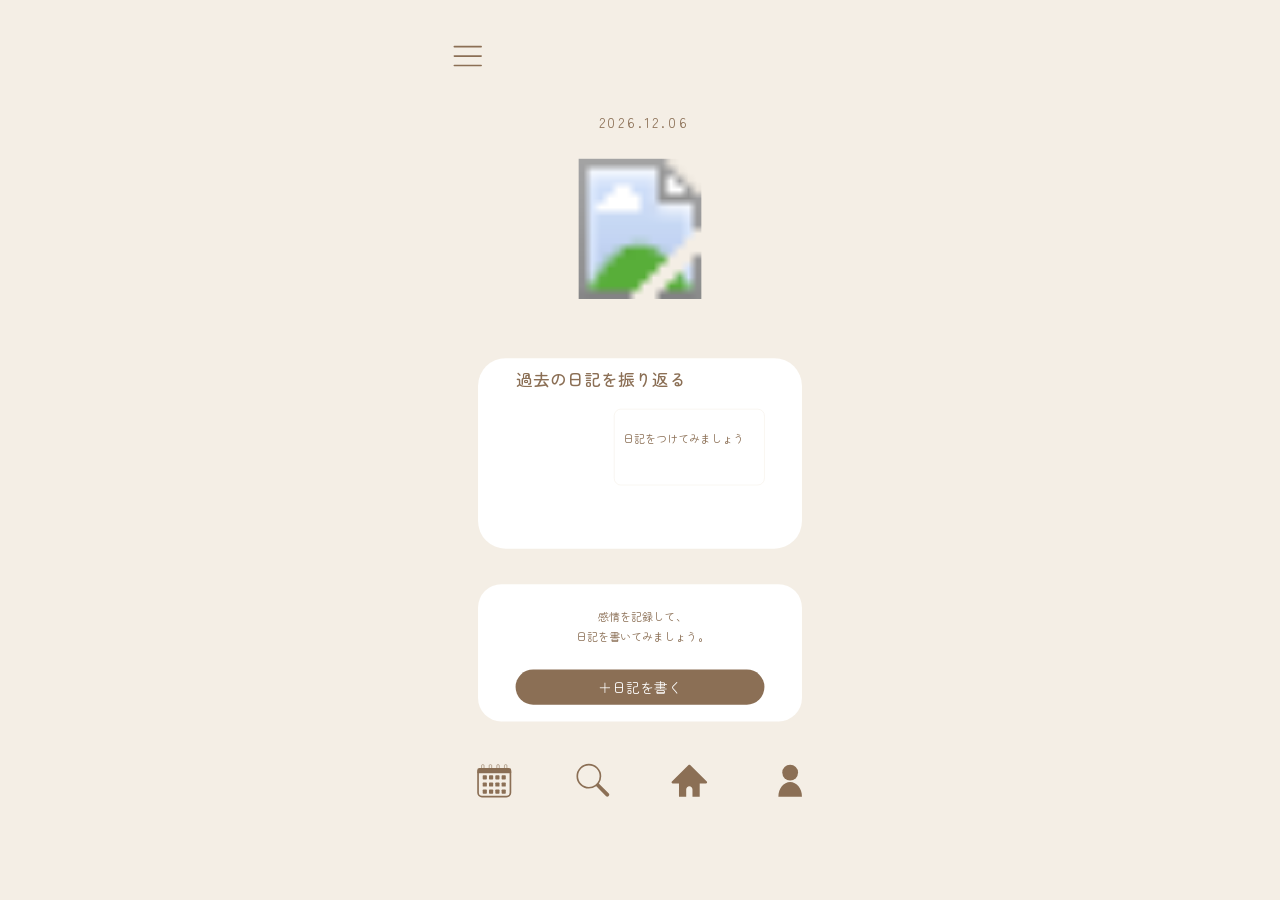
==== index.html @ 6e974b0e "Add files via upload" ====
<!DOCTYPE html>
<html lang="ja">
<head>
<meta charset="UTF-8">
<meta name="viewport" content="width=device-width, initial-scale=1, viewport-fit=cover">
<title>日記 - ホーム</title>

<!-- Google Fonts：Zen Maru Gothicを読み込む -->
<link rel="preconnect" href="https://fonts.googleapis.com">
<link rel="preconnect" href="https://fonts.gstatic.com" crossorigin>
<link href="https://fonts.googleapis.com/css2?family=Zen+Maru+Gothic:wght@400;500&display=swap" rel="stylesheet">

<style>
* {
  box-sizing: border-box;
}

html, body {
  margin: 0;
  padding: 0;
  width: 100%;
  height: 100%;
  overflow: hidden;
  background: #f4eee5;
}

body {
  position: fixed;
  inset: 0;
  overflow: hidden;
}

#stage {
  position: fixed;
  inset: 0;
  width: 100%;
  height: 100vh;
  height: 100dvh;
  display: flex;
  align-items: center;
  justify-content: center;
  overflow: hidden;
}

#art {
  display: block;
  width: 100%;
  height: 100%;
  max-width: 100%;
  max-height: 100%;
  flex: none;
}


svg [role="button"] {
  cursor: pointer;
}
</style>
</head>

<body>
<div id="stage">

<!-- 元のSVGデザインをHTML内に直接埋め込み -->
<svg id="art" xmlns="http://www.w3.org/2000/svg"
     viewBox="0 0 750 1624" width="100%" height="100%">
  <defs>
    <style>
      .cls-1, .cls-2, .cls-3, .cls-4, .cls-5 {
        fill: none;
      }

      .cls-2, .cls-3, .cls-6, .cls-4, .cls-5 {
        stroke-miterlimit: 10;
      }

      .cls-2, .cls-3, .cls-6, .cls-5 {
        stroke: #8b6f55;
      }

      .cls-2, .cls-6, .cls-5 {
        stroke-width: 3px;
      }

      .cls-7, .cls-8, .cls-6, .cls-9, .cls-10, .cls-11 {
        fill: #8b6f55;
      }

      /* 基本の文字はZen Maru Gothic Regular */
      .cls-7, .cls-8, .cls-11, .cls-12, .cls-13 {
        font-family: 'Zen Maru Gothic', sans-serif;
        font-weight: 400;
      }

      .cls-7, .cls-11, .cls-13 {
        font-size: 20px;
      }

      .cls-8 {
        letter-spacing: .2em;
      }

      .cls-8, .cls-12 {
        font-size: 25px;
      }

      /* 「過去の日記を振り返る」だけMedium */
      .cls-10 {
        font-family: 'Zen Maru Gothic', sans-serif;
        font-weight: 500;
        font-size: 30px;
      }

      .cls-12, .cls-14, .cls-13 {
        fill: #fff;
      }

      .cls-4 {
        stroke: #f4eee5;
      }

      .cls-5 {
        stroke-linecap: round;
      }

      .cls-15 {
        letter-spacing: -.5em;
      }

      .cls-16 {
        fill: #f4eee5;
      }
    </style>
  </defs>

  <!-- 背景 -->
  <g id="_ベース背景_写真_">
    <rect class="cls-16" width="750" height="1624"/>
  </g>

  <!-- 画面下部：ホームアイコン -->
  <g id="_ホーム">
    <path class="cls-9" d="M494,1413.9h-11.27v23.57h-13.05v-12.97c0-3.12-2.53-5.65-5.65-5.65s-5.65,2.53-5.65,5.65v12.97h-13.05v-23.57h-11.27c-1.86,0-2.8-2.26-1.48-3.58l29.97-29.97c.82-.82,2.15-.82,2.97,0l29.97,29.97c1.32,1.32.39,3.58-1.48,3.58Z"/>
  </g>


  <!-- 画面下部：カレンダーアイコン -->
  <g id="_カレンダー">
    <path class="cls-2" d="M82.77,1393.72h58.44v36.73c0,3.87-3.14,7.02-7.02,7.02h-44.4c-3.87,0-7.02-3.14-7.02-7.02v-36.73h0Z"/>
    <path class="cls-6" d="M85.41,1387.42h53.16c1.46,0,2.64,1.18,2.64,2.64v2.91h-58.44v-2.91c0-1.46,1.18-2.64,2.64-2.64Z"/>
    <rect class="cls-3" x="89.13" y="1379.73" width="4.46" height="11.2" rx="1.89" ry="1.89"/>
    <rect class="cls-3" x="102.88" y="1379.73" width="4.46" height="11.2" rx="1.89" ry="1.89"/>
    <rect class="cls-3" x="130.39" y="1379.73" width="4.46" height="11.2" rx="1.89" ry="1.89"/>
    <rect class="cls-3" x="116.64" y="1379.73" width="4.46" height="11.2" rx="1.89" ry="1.89"/>
    <rect class="cls-9" x="91.16" y="1398.92" width="7.53" height="7.53" rx="1.3" ry="1.3"/>
    <rect class="cls-9" x="102.53" y="1398.92" width="7.53" height="7.53" rx="1.3" ry="1.3"/>
    <rect class="cls-9" x="113.91" y="1398.92" width="7.53" height="7.53" rx="1.3" ry="1.3"/>
    <rect class="cls-9" x="125.29" y="1398.92" width="7.53" height="7.53" rx="1.3" ry="1.3"/>
    <rect class="cls-9" x="91.16" y="1411.85" width="7.53" height="7.53" rx="1.3" ry="1.3"/>
    <rect class="cls-9" x="102.53" y="1411.85" width="7.53" height="7.53" rx="1.3" ry="1.3"/>
    <rect class="cls-9" x="113.91" y="1411.85" width="7.53" height="7.53" rx="1.3" ry="1.3"/>
    <rect class="cls-9" x="125.29" y="1411.85" width="7.53" height="7.53" rx="1.3" ry="1.3"/>
    <rect class="cls-9" x="91.16" y="1424.77" width="7.53" height="7.53" rx="1.3" ry="1.3"/>
    <rect class="cls-9" x="102.53" y="1424.77" width="7.53" height="7.53" rx="1.3" ry="1.3"/>
    <rect class="cls-9" x="113.91" y="1424.77" width="7.53" height="7.53" rx="1.3" ry="1.3"/>
    <rect class="cls-9" x="125.29" y="1424.77" width="7.53" height="7.53" rx="1.3" ry="1.3"/>
  </g>

  <!-- 画面下部：マイページアイコン -->
  <g id="_マイページ">
    <g>
      <circle class="cls-9" cx="645.96" cy="1394.01" r="14.28"/>
      <path class="cls-9" d="M667.23,1437.47h-42.54c0-14.48,9.52-26.21,21.26-26.21s21.28,11.73,21.28,26.21Z"/>
    </g>
  </g>

  <!-- 画面下部：検索アイコン -->
  <g id="_検索">
    <g>
      <path class="cls-2" d="M303.59,1400.6c0,4.52-1.44,8.71-3.88,12.12-1.35,1.89-2.99,3.54-4.88,4.88-3.41,2.43-7.59,3.88-12.11,3.88-11.53,0-20.87-9.35-20.87-20.88s9.34-20.87,20.87-20.87,20.87,9.35,20.87,20.87Z"/>
      <path class="cls-9" d="M318.7,1435.96l-.62.64c-1.17,1.17-3.09,1.17-4.26,0l-18.99-18.99c1.89-1.35,3.54-2.99,4.88-4.88l18.99,18.99c1.17,1.17,1.17,3.07,0,4.24Z"/>
    </g>
  </g>

  <!-- ホーム画面のカード -->
  <g id="_固定オブジェクト">
    <rect class="cls-14" x="82.77" y="1054.28" width="584.46" height="247.47" rx="42.17" ry="42.17"/>
    <text class="cls-7" transform="translate(299.9999 1120.9143)"><tspan x="0" y="0">感情を記録して</tspan><tspan class="cls-15" x="140" y="0">、</tspan><tspan x="-40" y="35">日記を書いてみましょう</tspan><tspan class="cls-15" x="180" y="35">。</tspan></text>
    <rect class="cls-14" x="82.77" y="646.44" width="584.46" height="343.54" rx="49.69" ry="49.69"/>
    <text class="cls-10" transform="translate(150.64 697.38)"><tspan x="0" y="0">過去の日記を振り返る</tspan></text>
  </g>

  <!-- 「＋日記を書く」ボタン -->
  <g id="_記録ボタン">
    <rect class="cls-9" x="150.47" y="1208.13" width="449.07" height="63.41" rx="31.7" ry="31.7"/>
    <text class="cls-12" transform="translate(300 1250.2933)"><tspan x="0" y="0">＋日記を書く</tspan></text>
  </g>

  <!-- 感情だけ記録した日記を開くボタン -->
  <g id="_感情バーを見るボタン">
    <rect class="cls-9" x="364.96" y="887.45" width="235.04" height="43.8" rx="21.9" ry="21.9"/>
    <text class="cls-13" transform="translate(412.48 916.08)"><tspan x="0" y="0">感情バーを見る</tspan></text>
  </g>

  <!-- 文章がある日記を開くボタン -->
  <g id="_続きを読む">
    <rect class="cls-9" x="364.96" y="887.45" width="235.04" height="43.8" rx="21.9" ry="21.9"/>
    <text class="cls-13" transform="translate(432.48 916.08)"><tspan x="0" y="0">続きを読む</tspan></text>
  </g>

  <!-- 画面左上：メニュー（三本線） -->
  <g id="_メニュー">
    <g>
      <line class="cls-5" x1="40" y1="84.22" x2="88.33" y2="84.22"/>
      <line class="cls-5" x1="40" y1="101.2" x2="88.33" y2="101.2"/>
      <line class="cls-5" x1="40" y1="118.18" x2="88.33" y2="118.18"/>
    </g>
  </g>

  <!-- 振り返り日記の日付 -->
  <g id="_振り返り日付">
    <text class="cls-11" transform="translate(189.98 925.59)"><tspan x="0" y="0">2026.10.02</tspan></text>
  </g>

  <!-- 今日の日付 -->
  <g id="_今日の日付">
    <text class="cls-8" transform="translate(300.48 230.22)"><tspan x="0" y="0">2026.10.15</tspan></text>
  </g>

  <!-- 振り返りに表示する感情マークの位置 -->
  <g id="_マーク位置_振り返り_">
    <rect class="cls-1" x="150.93" y="738.29" width="164.85" height="164.85"/>
  </g>

  <!-- 画面上部に表示する固定マークの位置 -->
  <g id="_マーク位置_画面上部_">
    <rect class="cls-1" x="248.52" y="286.53" width="252.97" height="252.97"/>
  </g>

  <!-- 振り返り本文の枠 -->
  <g id="_テキストボックス">
    <text/>
    <rect class="cls-4" x="328.5" y="738.29" width="271.03" height="136.92" rx="12" ry="12"/>
  </g>
</svg>
</div>

<script>
(() => {
  "use strict";

  const svg = document.getElementById("art");
  const NS = "http://www.w3.org/2000/svg";

  // 各ボタンの移動先ページ
  const PAGES = {
    home: "index.html",
    menu: "menu.html",
    record: "kiroku.html",
    search: "kensaku.html",
    mypage: "mypage.html",
    calendar: "calendar.html",
  };

  // 初期状態ではサンプル日記を表示しない。
  // 保存機能がまだ接続されていない場合は、日記0件として扱う。

  // 今日の日付を「YYYY-MM-DD」で取得する。
  function localDateString(date = new Date()) {
    const y = date.getFullYear();
    const m = String(date.getMonth() + 1).padStart(2, "0");
    const d = String(date.getDate()).padStart(2, "0");
    return `${y}-${m}-${d}`;
  }

  // 振り返り日付は「YYYY.MM.DD」で表示する。
  function displayDate(date) {
    return date.replaceAll("-", ".");
  }

  // 今日の日付は「YYYY.MM.DD」で表示する（例：2026.10.29）。
function displayTodayDate(date) {
  const match = date.match(/^(\d{4})-(\d{2})-(\d{2})$/);
  if (!match) return date;
  return `${match[1]}.${match[2]}.${match[3]}`;
}

  // 保存されている日記を読み込む。
  // 日記データがなければ空の配列を返す。
  function readEntries() {
    try {
      const saved = localStorage.getItem("diaryEntries");

      if (saved !== null) {
        const parsed = JSON.parse(saved);
        if (Array.isArray(parsed)) return parsed;
      }
    } catch (e) {
      console.warn("日記データを読み込めませんでした。", e);
    }

    return [];
  }

  // 今日より前の日付の日記から、振り返りに表示する1件を選ぶ。
  // 文章がなくても、感情が記録されていれば候補に含める。
  function dailyEntry(entries, today) {
    const eligible = entries.filter(e =>
      e &&
      typeof e.date === "string" &&
      e.date < today &&
      (
        (typeof e.body === "string" && e.body.trim().length > 0) ||
        e.hasFeeling === true ||
        e.feelingRecorded === true ||
        Boolean(e.emotion)
      )
    );

    if (!eligible.length) return null;

    try {
      // 同じ日の間は、選んだ振り返り日記を維持する。
      const savedDate = localStorage.getItem("diaryReflectionDate");
      const savedId = localStorage.getItem("diaryReflectionEntryId");
      const existing = eligible.find(e => e.id === savedId);

      if (savedDate === today && existing) return existing;

      // 最近表示した日記が続けて選ばれにくいようにする。
      let recent = JSON.parse(
        localStorage.getItem("diaryRecentReflectionIds") || "[]"
      );

      let candidates = eligible.filter(e => !recent.includes(e.id));

      if (!candidates.length) candidates = eligible;

      // 日付を使って、その日の候補を1件選ぶ。
      const seed = Number(today.replaceAll("-", ""));
      const selected = candidates[seed % candidates.length];

      localStorage.setItem("diaryReflectionDate", today);
      localStorage.setItem("diaryReflectionEntryId", selected.id);

      recent = [
        selected.id,
        ...recent.filter(id => id !== selected.id)
      ].slice(0, 5);

      localStorage.setItem(
        "diaryRecentReflectionIds",
        JSON.stringify(recent)
      );

      return selected;
    } catch (e) {
      return eligible[0];
    }
  }

  // SVG内の指定した文字を書き換える。
  function setText(groupId, value) {
    const group = svg.querySelector("#" + CSS.escape(groupId));
    const text = group?.querySelector("text");

    if (!text) return;

    const tspan = text.querySelector("tspan");

    if (tspan) {
      tspan.textContent = value;
    } else {
      text.textContent = value;
    }
  }

  // 指定した場所に感情マーク画像を表示する。
  // 画像ファイルはmarksフォルダ内に用意する。
  function addImage(groupId, src, label) {
    const group = svg.querySelector("#" + CSS.escape(groupId));
    const rect = group?.querySelector("rect");

    if (!group || !rect) return;

    // すでに追加されていたら二重表示しない。
    if (group.querySelector(".dynamic-mark")) return;

    const image = document.createElementNS(NS, "image");

    image.classList.add("dynamic-mark");
    image.setAttribute("x", rect.getAttribute("x"));
    image.setAttribute("y", rect.getAttribute("y"));
    image.setAttribute("width", rect.getAttribute("width"));
    image.setAttribute("height", rect.getAttribute("height"));
    image.setAttribute("preserveAspectRatio", "xMidYMid meet");
    image.setAttribute("href", src);
    image.setAttribute("aria-label", label);
    image.setAttribute("pointer-events", "none");

    group.appendChild(image);
  }

  // 振り返りカードの本文欄を設定する。
  function setExcerpt(entry) {
    const group = svg.querySelector("#_テキストボックス");

    if (!group) return;

    // 前回表示した本文・案内文があれば削除する。
    group.querySelector(".diary-excerpt")?.remove();

    // 過去の日記が0件のときだけ案内文を表示する。
    if (!entry) {
      const prompt = document.createElementNS(NS, "text");

      prompt.classList.add("diary-excerpt");
      prompt.setAttribute("x", "344");
      prompt.setAttribute("y", "800");
      prompt.setAttribute("fill", "#8b6f55");
      prompt.setAttribute("font-family", "'Zen Maru Gothic', sans-serif");
      prompt.setAttribute("font-size", "20");
      prompt.setAttribute("pointer-events", "none");
      prompt.textContent = "日記をつけてみましょう";

      group.insertBefore(prompt, group.querySelector("rect") || null);
      return;
    }

    // 日記が存在しても本文が空なら、本文欄には何も表示しない。
    // 感情だけ記録した日記の場合は、このまま空欄にする。
    if (typeof entry.body !== "string" || !entry.body.trim()) return;

    const text = document.createElementNS(NS, "text");

    text.classList.add("diary-excerpt");
    text.setAttribute("x", "344");
    text.setAttribute("y", "776");
    text.setAttribute("fill", "#8b6f55");
    text.setAttribute("font-family", "'Zen Maru Gothic', sans-serif");
    text.setAttribute("font-weight", "400");
    text.setAttribute("font-size", "20");
    text.setAttribute("pointer-events", "none");

    // 本文の先頭部分を抜き出す。長い場合は末尾に「…」を付ける。
    const chars = Array.from(entry.body.trim());

    const excerpt = chars.length > 22
      ? chars.slice(0, 21).join("") + "…"
      : chars.join("");

    // 1行目：最大11文字
    const line1 = document.createElementNS(NS, "tspan");
    line1.setAttribute("x", "344");
    line1.textContent = Array.from(excerpt).slice(0, 11).join("");
    text.appendChild(line1);

    // 2行目：残りの文字
    const secondText = Array.from(excerpt).slice(11).join("");

    if (secondText) {
      const line2 = document.createElementNS(NS, "tspan");
      line2.setAttribute("x", "344");
      line2.setAttribute("dy", "30");
      line2.textContent = secondText;
      text.appendChild(line2);
    }

    // 枠線より前に本文テキストを置く。
    const border = group.querySelector("rect");
    group.insertBefore(text, border || null);
  }

  // SVGの図形に透明なクリック範囲を追加する。
  function addHitArea(groupId, label, action) {
    const group = svg.querySelector("#" + CSS.escape(groupId));

    if (!group || group.querySelector(".hit-area")) return;

    let bounds;

    try {
      bounds = group.getBBox();
    } catch (e) {
      return;
    }

    if (!bounds.width || !bounds.height) return;

    const hit = document.createElementNS(NS, "rect");

    hit.classList.add("hit-area");
    hit.setAttribute("x", bounds.x - 8);
    hit.setAttribute("y", bounds.y - 8);
    hit.setAttribute("width", bounds.width + 16);
    hit.setAttribute("height", bounds.height + 16);
    hit.setAttribute("fill", "transparent");
    hit.setAttribute("pointer-events", "all");
    hit.setAttribute("role", "button");
    hit.setAttribute("tabindex", "0");
    hit.setAttribute("aria-label", label);
    hit.style.cursor = "pointer";

    // マウス・タップでクリックされたとき
    hit.addEventListener("click", action);

    // キーボードのEnterまたはSpaceでも操作できるようにする。
    hit.addEventListener("keydown", e => {
      if (e.key === "Enter" || e.key === " ") {
        e.preventDefault();
        action();
      }
    });

    group.appendChild(hit);
  }

  // 指定したページへ移動する。必要な日付やモードもURLに付ける。
  function navigate(page, params = {}) {
    const url = new URL(PAGES[page], location.href);

    Object.entries(params).forEach(([key, value]) => {
      url.searchParams.set(key, value);
    });

    location.href = url.href;
  }

  // ----------------------------------------
  // ホーム画面の初期表示
  // ----------------------------------------

  const today = localDateString();
  const entries = readEntries();
  const entry = dailyEntry(entries, today);

  // 今日の日付を自動更新して「M/D」で表示する。
  setText("_今日の日付", displayTodayDate(today));

  if (entry) {
    // 振り返り日記がある場合

    // 選んだ日記の日付を表示する。
    setText("_振り返り日付", displayDate(entry.date));

    // 本文の有無に応じて本文欄を設定する。
    setExcerpt(entry);

    // 選んだ日記の感情マークを表示する。
    if (entry.emotion) {
      addImage(
        "_マーク位置_振り返り_",
        `marks/${entry.emotion}.png`,
        entry.emotion
      );
    }

    const hasBody =
      typeof entry.body === "string" &&
      Boolean(entry.body.trim());

    const hasFeeling =
      entry.hasFeeling === true ||
      entry.feelingRecorded === true ||
      Boolean(entry.emotion);

    const feeling = svg.querySelector("#_感情バーを見るボタン");
    const read = svg.querySelector("#_続きを読む");

    // 感情だけの記録なら「感情バーを見る」を表示する。
    if (feeling) {
      feeling.style.display = !hasBody && hasFeeling ? "" : "none";
    }

    // 文章がある記録なら「続きを読む」を表示する。
    if (read) {
      read.style.display = hasBody ? "" : "none";
    }

    // 「続きを読む」→ kiroku.html（過去の日記を読むモード）
    if (hasBody) {
      addHitArea("_続きを読む", "続きを読む", () =>
        navigate("record", {
          date: entry.date,
          mode: "read"
        })
      );
    }

    // 「感情バーを見る」→ kiroku.html（感情を見るモード）
    else if (hasFeeling) {
      addHitArea("_感情バーを見るボタン", "感情バーを見る", () =>
        navigate("record", {
          date: entry.date,
          mode: "feeling"
        })
      );
    }

  } else {
    // 過去の日記が0件の場合
    // 日付と感情マークは隠すが、本文枠は残して案内文を表示する。

    svg.querySelector("#_振り返り日付")
      ?.style.setProperty("display", "none");

    svg.querySelector("#_マーク位置_振り返り_")
      ?.style.setProperty("display", "none");

    // 本文枠に「日記をつけてみましょう」と表示する。
    setExcerpt(null);

    // 日記がないので、振り返り用のボタンは隠す。
    svg.querySelector("#_感情バーを見るボタン")
      ?.style.setProperty("display", "none");

    svg.querySelector("#_続きを読む")
      ?.style.setProperty("display", "none");
  }

  // 画面上部の固定マークを表示する。
  // marksフォルダに「固定マーク.png」を用意する。
  addImage(
    "_マーク位置_画面上部_",
    "marks/固定マーク.png",
    "固定マーク"
  );

  // ----------------------------------------
  // 各ボタンの場所と移動先
  // ----------------------------------------

  // 画面下部のホームアイコン → index.html
  addHitArea("_ホーム", "ホーム", () =>
    navigate("home")
  );

  // 画面下部のカレンダーアイコン → calendar.html
  addHitArea("_カレンダー", "カレンダー", () =>
    navigate("calendar")
  );

  // 画面下部の検索アイコン → kensaku.html
  addHitArea("_検索", "検索", () =>
    navigate("search")
  );

  // 画面下部の人物アイコン → mypage.html
  addHitArea("_マイページ", "マイページ", () =>
    navigate("mypage")
  );

  // 画面左上の三本線 → menu.html
  addHitArea("_メニュー", "メニュー", () =>
    navigate("menu")
  );

  // 画面下部の「＋日記を書く」ボタン
  // → kiroku.html（今日の日付・新規記録モード）
  addHitArea("_記録ボタン", "日記を書く", () =>
    navigate("record", {
      date: today,
      mode: "new"
    })
  );

})();
</script>

</body>
</html>
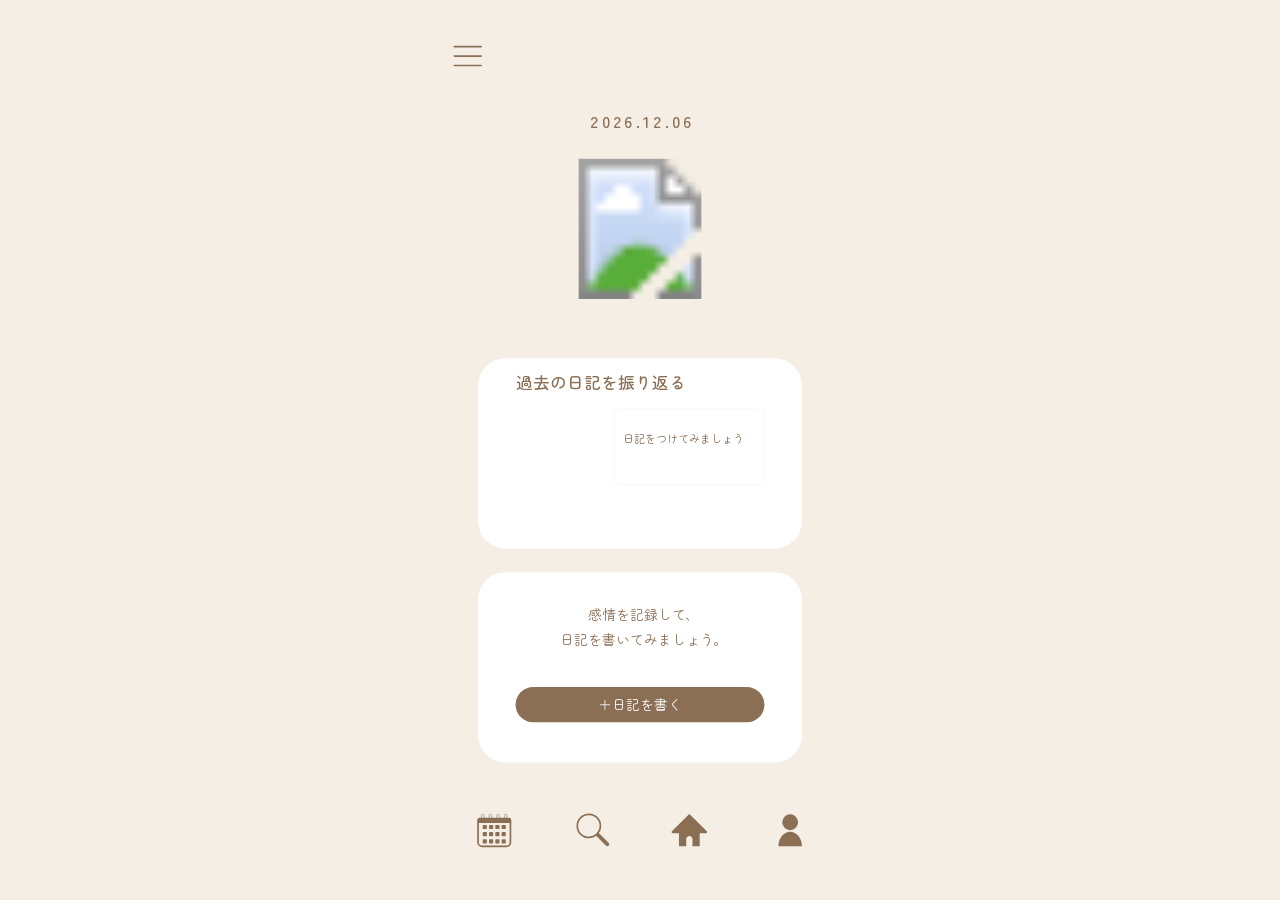
==== commit ec430df4: "Add files via upload" ====
--- a/index.html
+++ b/index.html
@@ -62,56 +62,51 @@
 <div id="stage">
 
 <!-- 元のSVGデザインをHTML内に直接埋め込み -->
-<svg id="art" xmlns="http://www.w3.org/2000/svg"
-     viewBox="0 0 750 1624" width="100%" height="100%">
+<svg id="art" width="100%" height="100%" xmlns="http://www.w3.org/2000/svg" viewBox="0 0 750 1624">
   <defs>
     <style>
       .cls-1, .cls-2, .cls-3, .cls-4, .cls-5 {
         fill: none;
       }
 
-      .cls-2, .cls-3, .cls-6, .cls-4, .cls-5 {
+      .cls-6 {
+        letter-spacing: .2em;
+      }
+
+      .cls-6, .cls-7, .cls-8, .cls-9, .cls-10, .cls-11 {
+        fill: #8b6f55;
+      }
+
+      .cls-6, .cls-8, .cls-11, .cls-12 {
+        font-family: ZenMaruGothic-Medium, 'Zen Maru Gothic';
+        font-weight: 500;
+      }
+
+      .cls-6, .cls-11 {
+        font-size: 30px;
+      }
+
+      .cls-2, .cls-3, .cls-9, .cls-4, .cls-5 {
         stroke-miterlimit: 10;
       }
 
-      .cls-2, .cls-3, .cls-6, .cls-5 {
+      .cls-2, .cls-3, .cls-9, .cls-5 {
         stroke: #8b6f55;
       }
 
-      .cls-2, .cls-6, .cls-5 {
+      .cls-2, .cls-9, .cls-5 {
         stroke-width: 3px;
       }
 
-      .cls-7, .cls-8, .cls-6, .cls-9, .cls-10, .cls-11 {
-        fill: #8b6f55;
-      }
-
-      /* 基本の文字はZen Maru Gothic Regular */
-      .cls-7, .cls-8, .cls-11, .cls-12, .cls-13 {
-        font-family: 'Zen Maru Gothic', sans-serif;
-        font-weight: 400;
-      }
-
-      .cls-7, .cls-11, .cls-13 {
-        font-size: 20px;
-      }
-
-      .cls-8 {
-        letter-spacing: .2em;
-      }
-
-      .cls-8, .cls-12 {
+      .cls-7, .cls-8, .cls-13 {
         font-size: 25px;
       }
 
-      /* 「過去の日記を振り返る」だけMedium */
-      .cls-10 {
-        font-family: 'Zen Maru Gothic', sans-serif;
-        font-weight: 500;
-        font-size: 30px;
-      }
-
-      .cls-12, .cls-14, .cls-13 {
+      .cls-7, .cls-13 {
+        font-family: ZenMaruGothic-Regular, 'Zen Maru Gothic';
+      }
+
+      .cls-13, .cls-14, .cls-12 {
         fill: #fff;
       }
 
@@ -130,115 +125,88 @@
       .cls-16 {
         fill: #f4eee5;
       }
+
+      .cls-12 {
+        font-size: 20px;
+      }
     </style>
   </defs>
-
-  <!-- 背景 -->
-  <g id="_ベース背景_写真_">
+  <g id="_ベース背景_写真_" data-name="ベース背景（写真）">
     <rect class="cls-16" width="750" height="1624"/>
   </g>
-
-  <!-- 画面下部：ホームアイコン -->
-  <g id="_ホーム">
-    <path class="cls-9" d="M494,1413.9h-11.27v23.57h-13.05v-12.97c0-3.12-2.53-5.65-5.65-5.65s-5.65,2.53-5.65,5.65v12.97h-13.05v-23.57h-11.27c-1.86,0-2.8-2.26-1.48-3.58l29.97-29.97c.82-.82,2.15-.82,2.97,0l29.97,29.97c1.32,1.32.39,3.58-1.48,3.58Z"/>
-  </g>
-
-
-  <!-- 画面下部：カレンダーアイコン -->
-  <g id="_カレンダー">
-    <path class="cls-2" d="M82.77,1393.72h58.44v36.73c0,3.87-3.14,7.02-7.02,7.02h-44.4c-3.87,0-7.02-3.14-7.02-7.02v-36.73h0Z"/>
-    <path class="cls-6" d="M85.41,1387.42h53.16c1.46,0,2.64,1.18,2.64,2.64v2.91h-58.44v-2.91c0-1.46,1.18-2.64,2.64-2.64Z"/>
-    <rect class="cls-3" x="89.13" y="1379.73" width="4.46" height="11.2" rx="1.89" ry="1.89"/>
-    <rect class="cls-3" x="102.88" y="1379.73" width="4.46" height="11.2" rx="1.89" ry="1.89"/>
-    <rect class="cls-3" x="130.39" y="1379.73" width="4.46" height="11.2" rx="1.89" ry="1.89"/>
-    <rect class="cls-3" x="116.64" y="1379.73" width="4.46" height="11.2" rx="1.89" ry="1.89"/>
-    <rect class="cls-9" x="91.16" y="1398.92" width="7.53" height="7.53" rx="1.3" ry="1.3"/>
-    <rect class="cls-9" x="102.53" y="1398.92" width="7.53" height="7.53" rx="1.3" ry="1.3"/>
-    <rect class="cls-9" x="113.91" y="1398.92" width="7.53" height="7.53" rx="1.3" ry="1.3"/>
-    <rect class="cls-9" x="125.29" y="1398.92" width="7.53" height="7.53" rx="1.3" ry="1.3"/>
-    <rect class="cls-9" x="91.16" y="1411.85" width="7.53" height="7.53" rx="1.3" ry="1.3"/>
-    <rect class="cls-9" x="102.53" y="1411.85" width="7.53" height="7.53" rx="1.3" ry="1.3"/>
-    <rect class="cls-9" x="113.91" y="1411.85" width="7.53" height="7.53" rx="1.3" ry="1.3"/>
-    <rect class="cls-9" x="125.29" y="1411.85" width="7.53" height="7.53" rx="1.3" ry="1.3"/>
-    <rect class="cls-9" x="91.16" y="1424.77" width="7.53" height="7.53" rx="1.3" ry="1.3"/>
-    <rect class="cls-9" x="102.53" y="1424.77" width="7.53" height="7.53" rx="1.3" ry="1.3"/>
-    <rect class="cls-9" x="113.91" y="1424.77" width="7.53" height="7.53" rx="1.3" ry="1.3"/>
-    <rect class="cls-9" x="125.29" y="1424.77" width="7.53" height="7.53" rx="1.3" ry="1.3"/>
-  </g>
-
-  <!-- 画面下部：マイページアイコン -->
-  <g id="_マイページ">
+  <g id="_ホーム" data-name="ホーム">
+    <path class="cls-10" d="M494,1503.55h-11.27v23.57h-13.05v-12.97c0-3.12-2.53-5.65-5.65-5.65s-5.65,2.53-5.65,5.65v12.97h-13.05v-23.57h-11.27c-1.86,0-2.8-2.26-1.48-3.58l29.97-29.97c.82-.82,2.15-.82,2.97,0l29.97,29.97c1.32,1.32.39,3.58-1.48,3.58Z"/>
+  </g>
+  <g id="_カレンダー" data-name="カレンダー">
+    <path class="cls-2" d="M82.77,1483.38h58.44v36.73c0,3.87-3.14,7.02-7.02,7.02h-44.4c-3.87,0-7.02-3.14-7.02-7.02v-36.73h0Z"/>
+    <path class="cls-9" d="M85.41,1477.07h53.16c1.46,0,2.64,1.18,2.64,2.64v2.91h-58.44v-2.91c0-1.46,1.18-2.64,2.64-2.64Z"/>
+    <rect class="cls-3" x="89.13" y="1469.38" width="4.46" height="11.2" rx="1.89" ry="1.89"/>
+    <rect class="cls-3" x="102.88" y="1469.38" width="4.46" height="11.2" rx="1.89" ry="1.89"/>
+    <rect class="cls-3" x="130.39" y="1469.38" width="4.46" height="11.2" rx="1.89" ry="1.89"/>
+    <rect class="cls-3" x="116.64" y="1469.38" width="4.46" height="11.2" rx="1.89" ry="1.89"/>
+    <rect class="cls-10" x="91.16" y="1488.57" width="7.53" height="7.53" rx="1.3" ry="1.3"/>
+    <rect class="cls-10" x="102.53" y="1488.57" width="7.53" height="7.53" rx="1.3" ry="1.3"/>
+    <rect class="cls-10" x="113.91" y="1488.57" width="7.53" height="7.53" rx="1.3" ry="1.3"/>
+    <rect class="cls-10" x="125.29" y="1488.57" width="7.53" height="7.53" rx="1.3" ry="1.3"/>
+    <rect class="cls-10" x="91.16" y="1501.5" width="7.53" height="7.53" rx="1.3" ry="1.3"/>
+    <rect class="cls-10" x="102.53" y="1501.5" width="7.53" height="7.53" rx="1.3" ry="1.3"/>
+    <rect class="cls-10" x="113.91" y="1501.5" width="7.53" height="7.53" rx="1.3" ry="1.3"/>
+    <rect class="cls-10" x="125.29" y="1501.5" width="7.53" height="7.53" rx="1.3" ry="1.3"/>
+    <rect class="cls-10" x="91.16" y="1514.42" width="7.53" height="7.53" rx="1.3" ry="1.3"/>
+    <rect class="cls-10" x="102.53" y="1514.42" width="7.53" height="7.53" rx="1.3" ry="1.3"/>
+    <rect class="cls-10" x="113.91" y="1514.42" width="7.53" height="7.53" rx="1.3" ry="1.3"/>
+    <rect class="cls-10" x="125.29" y="1514.42" width="7.53" height="7.53" rx="1.3" ry="1.3"/>
+  </g>
+  <g id="_マイページ" data-name="マイページ">
     <g>
-      <circle class="cls-9" cx="645.96" cy="1394.01" r="14.28"/>
-      <path class="cls-9" d="M667.23,1437.47h-42.54c0-14.48,9.52-26.21,21.26-26.21s21.28,11.73,21.28,26.21Z"/>
+      <circle class="cls-10" cx="645.96" cy="1483.66" r="14.28"/>
+      <path class="cls-10" d="M667.23,1527.13h-42.54c0-14.48,9.52-26.21,21.26-26.21s21.28,11.73,21.28,26.21Z"/>
     </g>
   </g>
-
-  <!-- 画面下部：検索アイコン -->
-  <g id="_検索">
+  <g id="_検索" data-name="検索">
     <g>
-      <path class="cls-2" d="M303.59,1400.6c0,4.52-1.44,8.71-3.88,12.12-1.35,1.89-2.99,3.54-4.88,4.88-3.41,2.43-7.59,3.88-12.11,3.88-11.53,0-20.87-9.35-20.87-20.88s9.34-20.87,20.87-20.87,20.87,9.35,20.87,20.87Z"/>
-      <path class="cls-9" d="M318.7,1435.96l-.62.64c-1.17,1.17-3.09,1.17-4.26,0l-18.99-18.99c1.89-1.35,3.54-2.99,4.88-4.88l18.99,18.99c1.17,1.17,1.17,3.07,0,4.24Z"/>
+      <path class="cls-2" d="M303.59,1490.25c0,4.52-1.44,8.71-3.88,12.12-1.35,1.89-2.99,3.54-4.88,4.88-3.41,2.43-7.59,3.88-12.11,3.88-11.53,0-20.87-9.35-20.87-20.88s9.34-20.87,20.87-20.87,20.87,9.35,20.87,20.87Z"/>
+      <path class="cls-10" d="M318.7,1525.61l-.62.64c-1.17,1.17-3.09,1.17-4.26,0l-18.99-18.99c1.89-1.35,3.54-2.99,4.88-4.88l18.99,18.99c1.17,1.17,1.17,3.07,0,4.24Z"/>
     </g>
   </g>
-
-  <!-- ホーム画面のカード -->
-  <g id="_固定オブジェクト">
-    <rect class="cls-14" x="82.77" y="1054.28" width="584.46" height="247.47" rx="42.17" ry="42.17"/>
-    <text class="cls-7" transform="translate(299.9999 1120.9143)"><tspan x="0" y="0">感情を記録して</tspan><tspan class="cls-15" x="140" y="0">、</tspan><tspan x="-40" y="35">日記を書いてみましょう</tspan><tspan class="cls-15" x="180" y="35">。</tspan></text>
+  <g id="_固定オブジェクト" data-name="固定オブジェクト">
+    <rect class="cls-14" x="82.77" y="1032.39" width="584.46" height="343.54" rx="49.69" ry="49.69"/>
+    <text class="cls-7" transform="translate(281.2499 1119.3139)"><tspan x="0" y="0">感情を記録して</tspan><tspan class="cls-15" x="175" y="0">、</tspan><tspan x="-50" y="43.75">日記を書いてみましょう</tspan><tspan class="cls-15" x="225" y="43.75">。</tspan></text>
     <rect class="cls-14" x="82.77" y="646.44" width="584.46" height="343.54" rx="49.69" ry="49.69"/>
-    <text class="cls-10" transform="translate(150.64 697.38)"><tspan x="0" y="0">過去の日記を振り返る</tspan></text>
-  </g>
-
-  <!-- 「＋日記を書く」ボタン -->
-  <g id="_記録ボタン">
-    <rect class="cls-9" x="150.47" y="1208.13" width="449.07" height="63.41" rx="31.7" ry="31.7"/>
-    <text class="cls-12" transform="translate(300 1250.2933)"><tspan x="0" y="0">＋日記を書く</tspan></text>
-  </g>
-
-  <!-- 感情だけ記録した日記を開くボタン -->
-  <g id="_感情バーを見るボタン">
-    <rect class="cls-9" x="364.96" y="887.45" width="235.04" height="43.8" rx="21.9" ry="21.9"/>
-    <text class="cls-13" transform="translate(412.48 916.08)"><tspan x="0" y="0">感情バーを見る</tspan></text>
-  </g>
-
-  <!-- 文章がある日記を開くボタン -->
-  <g id="_続きを読む">
-    <rect class="cls-9" x="364.96" y="887.45" width="235.04" height="43.8" rx="21.9" ry="21.9"/>
-    <text class="cls-13" transform="translate(432.48 916.08)"><tspan x="0" y="0">続きを読む</tspan></text>
-  </g>
-
-  <!-- 画面左上：メニュー（三本線） -->
-  <g id="_メニュー">
+    <text class="cls-11" transform="translate(150.64 701.38)"><tspan x="0" y="0">過去の日記を振り返る</tspan></text>
+  </g>
+  <g id="_記録ボタン" data-name="記録ボタン">
+    <rect class="cls-10" x="150.47" y="1239.83" width="449.07" height="63.41" rx="31.7" ry="31.7"/>
+    <text class="cls-13" transform="translate(300 1281.9982)"><tspan x="0" y="0">＋日記を書く</tspan></text>
+  </g>
+  <g id="_感情バーを見るボタン" data-name="感情バーを見るボタン">
+    <rect class="cls-10" x="364.96" y="899.19" width="235.04" height="43.8" rx="21.9" ry="21.9"/>
+    <text class="cls-12" transform="translate(412.48 927.82)"><tspan x="0" y="0">感情バーを見る</tspan></text>
+  </g>
+  <g id="_続きを読む" data-name="続きを読む">
+    <rect class="cls-10" x="364.96" y="899.19" width="235.04" height="43.8" rx="21.9" ry="21.9"/>
+    <text class="cls-12" transform="translate(432.48 927.82)"><tspan x="0" y="0">続きを読む</tspan></text>
+  </g>
+  <g id="_メニュー" data-name="メニュー">
     <g>
       <line class="cls-5" x1="40" y1="84.22" x2="88.33" y2="84.22"/>
       <line class="cls-5" x1="40" y1="101.2" x2="88.33" y2="101.2"/>
       <line class="cls-5" x1="40" y1="118.18" x2="88.33" y2="118.18"/>
     </g>
   </g>
-
-  <!-- 振り返り日記の日付 -->
-  <g id="_振り返り日付">
-    <text class="cls-11" transform="translate(189.98 925.59)"><tspan x="0" y="0">2026.10.02</tspan></text>
-  </g>
-
-  <!-- 今日の日付 -->
-  <g id="_今日の日付">
-    <text class="cls-8" transform="translate(300.48 230.22)"><tspan x="0" y="0">2026.10.15</tspan></text>
-  </g>
-
-  <!-- 振り返りに表示する感情マークの位置 -->
-  <g id="_マーク位置_振り返り_">
+  <g id="_振り返り日付" data-name="振り返り日付">
+    <text class="cls-8" transform="translate(189.98 930.59)"><tspan x="0" y="0">2026.10.02</tspan></text>
+  </g>
+  <g id="_今日の日付" data-name="今日の日付">
+    <text class="cls-6" transform="translate(285.57 230.22)"><tspan x="0" y="0">2026.10.15</tspan></text>
+  </g>
+  <g id="_マーク位置_振り返り_" data-name="マーク位置(振り返り)">
     <rect class="cls-1" x="150.93" y="738.29" width="164.85" height="164.85"/>
   </g>
-
-  <!-- 画面上部に表示する固定マークの位置 -->
-  <g id="_マーク位置_画面上部_">
+  <g id="_マーク位置_画面上部_" data-name="マーク位置（画面上部）">
     <rect class="cls-1" x="248.52" y="286.53" width="252.97" height="252.97"/>
   </g>
-
-  <!-- 振り返り本文の枠 -->
-  <g id="_テキストボックス">
+  <g id="_テキストボックス" data-name="テキストボックス">
     <text/>
     <rect class="cls-4" x="328.5" y="738.29" width="271.03" height="136.92" rx="12" ry="12"/>
   </g>
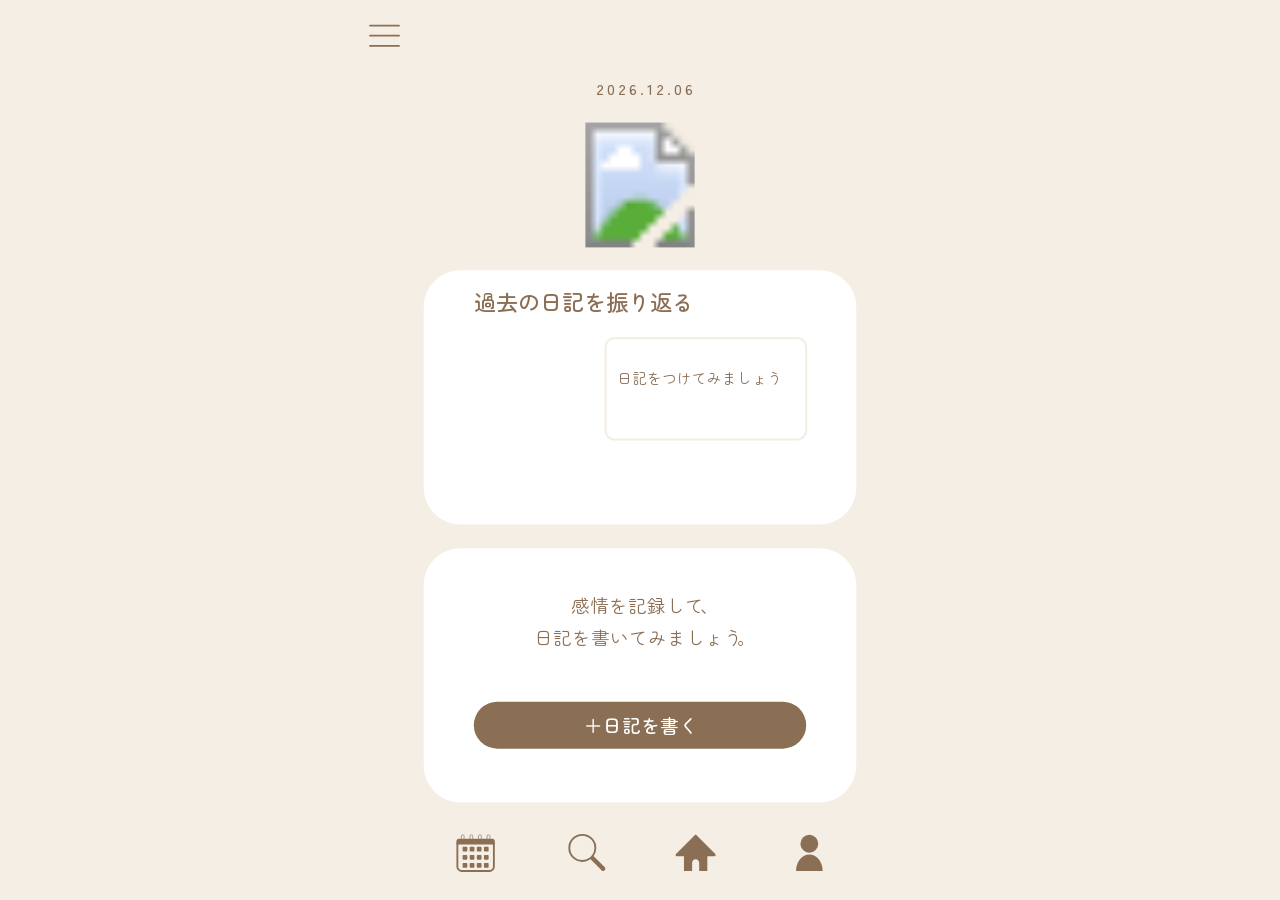
==== commit 5da50152: "Add files via upload" ====
--- a/index.html
+++ b/index.html
@@ -22,218 +22,200 @@
   height: 100%;
   overflow: hidden;
   background: #f4eee5;
-}
-
-body {
-  position: fixed;
-  inset: 0;
-  overflow: hidden;
-}
-
-#stage {
-  position: fixed;
-  inset: 0;
+  font-family: 'Zen Maru Gothic', sans-serif;
+}
+
+/* アプリ全体のフレックスレイアウト（変な余白が出ない可変構造） */
+#app {
+  display: flex;
+  flex-direction: column;
   width: 100%;
   height: 100vh;
   height: 100dvh;
+  max-width: 600px;
+  margin: 0 auto;
+  position: relative;
+  overflow: hidden;
+  background: #f4eee5;
+}
+
+/* ヘッダー領域 */
+header {
+  height: 70px;
+  padding: 0 24px;
   display: flex;
   align-items: center;
-  justify-content: center;
-  overflow: hidden;
-}
-
-#art {
-  display: block;
+  justify-content: space-between;
+  flex-shrink: 0;
+  z-index: 10;
+}
+
+/* メイン領域：画面サイズに合わせて伸縮 */
+main {
+  flex: 1;
+  display: flex;
+  flex-direction: column;
+  align-items: center;
+  justify-content: space-evenly;
+  padding: 0 16px;
+  overflow-y: auto;
+}
+
+/* フッター領域：画面下ギリギリにならないマージンとセーフエリア */
+footer {
+  height: 80px;
+  padding: 0 32px calc(12px + env(safe-area-inset-bottom, 0px));
+  display: flex;
+  align-items: center;
+  justify-content: space-between;
+  flex-shrink: 0;
+  z-index: 10;
+}
+
+/* SVGパーツのレスポンシブスタイル */
+.header-svg {
+  height: 36px;
+  width: auto;
+}
+
+.footer-svg {
   width: 100%;
-  height: 100%;
-  max-width: 100%;
-  max-height: 100%;
-  flex: none;
-}
-
-
-svg [role="button"] {
+  height: 50px;
+}
+
+.main-card-svg {
+  width: 100%;
+  max-width: 480px;
+  height: auto;
+  max-height: 38%;
+}
+
+svg [role="button"], .interactive-btn {
   cursor: pointer;
 }
 </style>
 </head>
 
 <body>
-<div id="stage">
-
-<!-- 元のSVGデザインをHTML内に直接埋め込み -->
-<svg id="art" width="100%" height="100%" xmlns="http://www.w3.org/2000/svg" viewBox="0 0 750 1624">
-  <defs>
-    <style>
-      .cls-1, .cls-2, .cls-3, .cls-4, .cls-5 {
-        fill: none;
-      }
-
-      .cls-6 {
-        letter-spacing: .2em;
-      }
-
-      .cls-6, .cls-7, .cls-8, .cls-9, .cls-10, .cls-11 {
-        fill: #8b6f55;
-      }
-
-      .cls-6, .cls-8, .cls-11, .cls-12 {
-        font-family: ZenMaruGothic-Medium, 'Zen Maru Gothic';
-        font-weight: 500;
-      }
-
-      .cls-6, .cls-11 {
-        font-size: 30px;
-      }
-
-      .cls-2, .cls-3, .cls-9, .cls-4, .cls-5 {
-        stroke-miterlimit: 10;
-      }
-
-      .cls-2, .cls-3, .cls-9, .cls-5 {
-        stroke: #8b6f55;
-      }
-
-      .cls-2, .cls-9, .cls-5 {
-        stroke-width: 3px;
-      }
-
-      .cls-7, .cls-8, .cls-13 {
-        font-size: 25px;
-      }
-
-      .cls-7, .cls-13 {
-        font-family: ZenMaruGothic-Regular, 'Zen Maru Gothic';
-      }
-
-      .cls-13, .cls-14, .cls-12 {
-        fill: #fff;
-      }
-
-      .cls-4 {
-        stroke: #f4eee5;
-      }
-
-      .cls-5 {
-        stroke-linecap: round;
-      }
-
-      .cls-15 {
-        letter-spacing: -.5em;
-      }
-
-      .cls-16 {
-        fill: #f4eee5;
-      }
-
-      .cls-12 {
-        font-size: 20px;
-      }
-    </style>
-  </defs>
-  <g id="_ベース背景_写真_" data-name="ベース背景（写真）">
-    <rect class="cls-16" width="750" height="1624"/>
-  </g>
-  <g id="_ホーム" data-name="ホーム">
-    <path class="cls-10" d="M494,1503.55h-11.27v23.57h-13.05v-12.97c0-3.12-2.53-5.65-5.65-5.65s-5.65,2.53-5.65,5.65v12.97h-13.05v-23.57h-11.27c-1.86,0-2.8-2.26-1.48-3.58l29.97-29.97c.82-.82,2.15-.82,2.97,0l29.97,29.97c1.32,1.32.39,3.58-1.48,3.58Z"/>
-  </g>
-  <g id="_カレンダー" data-name="カレンダー">
-    <path class="cls-2" d="M82.77,1483.38h58.44v36.73c0,3.87-3.14,7.02-7.02,7.02h-44.4c-3.87,0-7.02-3.14-7.02-7.02v-36.73h0Z"/>
-    <path class="cls-9" d="M85.41,1477.07h53.16c1.46,0,2.64,1.18,2.64,2.64v2.91h-58.44v-2.91c0-1.46,1.18-2.64,2.64-2.64Z"/>
-    <rect class="cls-3" x="89.13" y="1469.38" width="4.46" height="11.2" rx="1.89" ry="1.89"/>
-    <rect class="cls-3" x="102.88" y="1469.38" width="4.46" height="11.2" rx="1.89" ry="1.89"/>
-    <rect class="cls-3" x="130.39" y="1469.38" width="4.46" height="11.2" rx="1.89" ry="1.89"/>
-    <rect class="cls-3" x="116.64" y="1469.38" width="4.46" height="11.2" rx="1.89" ry="1.89"/>
-    <rect class="cls-10" x="91.16" y="1488.57" width="7.53" height="7.53" rx="1.3" ry="1.3"/>
-    <rect class="cls-10" x="102.53" y="1488.57" width="7.53" height="7.53" rx="1.3" ry="1.3"/>
-    <rect class="cls-10" x="113.91" y="1488.57" width="7.53" height="7.53" rx="1.3" ry="1.3"/>
-    <rect class="cls-10" x="125.29" y="1488.57" width="7.53" height="7.53" rx="1.3" ry="1.3"/>
-    <rect class="cls-10" x="91.16" y="1501.5" width="7.53" height="7.53" rx="1.3" ry="1.3"/>
-    <rect class="cls-10" x="102.53" y="1501.5" width="7.53" height="7.53" rx="1.3" ry="1.3"/>
-    <rect class="cls-10" x="113.91" y="1501.5" width="7.53" height="7.53" rx="1.3" ry="1.3"/>
-    <rect class="cls-10" x="125.29" y="1501.5" width="7.53" height="7.53" rx="1.3" ry="1.3"/>
-    <rect class="cls-10" x="91.16" y="1514.42" width="7.53" height="7.53" rx="1.3" ry="1.3"/>
-    <rect class="cls-10" x="102.53" y="1514.42" width="7.53" height="7.53" rx="1.3" ry="1.3"/>
-    <rect class="cls-10" x="113.91" y="1514.42" width="7.53" height="7.53" rx="1.3" ry="1.3"/>
-    <rect class="cls-10" x="125.29" y="1514.42" width="7.53" height="7.53" rx="1.3" ry="1.3"/>
-  </g>
-  <g id="_マイページ" data-name="マイページ">
-    <g>
-      <circle class="cls-10" cx="645.96" cy="1483.66" r="14.28"/>
-      <path class="cls-10" d="M667.23,1527.13h-42.54c0-14.48,9.52-26.21,21.26-26.21s21.28,11.73,21.28,26.21Z"/>
-    </g>
-  </g>
-  <g id="_検索" data-name="検索">
-    <g>
-      <path class="cls-2" d="M303.59,1490.25c0,4.52-1.44,8.71-3.88,12.12-1.35,1.89-2.99,3.54-4.88,4.88-3.41,2.43-7.59,3.88-12.11,3.88-11.53,0-20.87-9.35-20.87-20.88s9.34-20.87,20.87-20.87,20.87,9.35,20.87,20.87Z"/>
-      <path class="cls-10" d="M318.7,1525.61l-.62.64c-1.17,1.17-3.09,1.17-4.26,0l-18.99-18.99c1.89-1.35,3.54-2.99,4.88-4.88l18.99,18.99c1.17,1.17,1.17,3.07,0,4.24Z"/>
-    </g>
-  </g>
-  <g id="_固定オブジェクト" data-name="固定オブジェクト">
-    <rect class="cls-14" x="82.77" y="1032.39" width="584.46" height="343.54" rx="49.69" ry="49.69"/>
-    <text class="cls-7" transform="translate(281.2499 1119.3139)"><tspan x="0" y="0">感情を記録して</tspan><tspan class="cls-15" x="175" y="0">、</tspan><tspan x="-50" y="43.75">日記を書いてみましょう</tspan><tspan class="cls-15" x="225" y="43.75">。</tspan></text>
-    <rect class="cls-14" x="82.77" y="646.44" width="584.46" height="343.54" rx="49.69" ry="49.69"/>
-    <text class="cls-11" transform="translate(150.64 701.38)"><tspan x="0" y="0">過去の日記を振り返る</tspan></text>
-  </g>
-  <g id="_記録ボタン" data-name="記録ボタン">
-    <rect class="cls-10" x="150.47" y="1239.83" width="449.07" height="63.41" rx="31.7" ry="31.7"/>
-    <text class="cls-13" transform="translate(300 1281.9982)"><tspan x="0" y="0">＋日記を書く</tspan></text>
-  </g>
-  <g id="_感情バーを見るボタン" data-name="感情バーを見るボタン">
-    <rect class="cls-10" x="364.96" y="899.19" width="235.04" height="43.8" rx="21.9" ry="21.9"/>
-    <text class="cls-12" transform="translate(412.48 927.82)"><tspan x="0" y="0">感情バーを見る</tspan></text>
-  </g>
-  <g id="_続きを読む" data-name="続きを読む">
-    <rect class="cls-10" x="364.96" y="899.19" width="235.04" height="43.8" rx="21.9" ry="21.9"/>
-    <text class="cls-12" transform="translate(432.48 927.82)"><tspan x="0" y="0">続きを読む</tspan></text>
-  </g>
-  <g id="_メニュー" data-name="メニュー">
-    <g>
-      <line class="cls-5" x1="40" y1="84.22" x2="88.33" y2="84.22"/>
-      <line class="cls-5" x1="40" y1="101.2" x2="88.33" y2="101.2"/>
-      <line class="cls-5" x1="40" y1="118.18" x2="88.33" y2="118.18"/>
-    </g>
-  </g>
-  <g id="_振り返り日付" data-name="振り返り日付">
-    <text class="cls-8" transform="translate(189.98 930.59)"><tspan x="0" y="0">2026.10.02</tspan></text>
-  </g>
-  <g id="_今日の日付" data-name="今日の日付">
-    <text class="cls-6" transform="translate(285.57 230.22)"><tspan x="0" y="0">2026.10.15</tspan></text>
-  </g>
-  <g id="_マーク位置_振り返り_" data-name="マーク位置(振り返り)">
-    <rect class="cls-1" x="150.93" y="738.29" width="164.85" height="164.85"/>
-  </g>
-  <g id="_マーク位置_画面上部_" data-name="マーク位置（画面上部）">
-    <rect class="cls-1" x="248.52" y="286.53" width="252.97" height="252.97"/>
-  </g>
-  <g id="_テキストボックス" data-name="テキストボックス">
-    <text/>
-    <rect class="cls-4" x="328.5" y="738.29" width="271.03" height="136.92" rx="12" ry="12"/>
-  </g>
-</svg>
+<div id="app">
+
+  <!-- ヘッダー（メニュー） -->
+  <header>
+    <svg class="header-svg" viewBox="30 70 70 60" xmlns="http://www.w3.org/2000/svg">
+      <g id="_メニュー" data-name="メニュー" role="button" aria-label="メニュー">
+        <line stroke="#8b6f55" stroke-width="3" stroke-linecap="round" stroke-miterlimit="10" fill="none" x1="40" y1="84.22" x2="88.33" y2="84.22"/>
+        <line stroke="#8b6f55" stroke-width="3" stroke-linecap="round" stroke-miterlimit="10" fill="none" x1="40" y1="101.2" x2="88.33" y2="101.2"/>
+        <line stroke="#8b6f55" stroke-width="3" stroke-linecap="round" stroke-miterlimit="10" fill="none" x1="40" y1="118.18" x2="88.33" y2="118.18"/>
+      </g>
+    </svg>
+  </header>
+
+  <!-- メインコンテンツ -->
+  <main id="main-stage">
+    <!-- 日付＆上部マーク SVG -->
+    <svg class="main-card-svg" viewBox="100 180 550 380" xmlns="http://www.w3.org/2000/svg" style="max-height: 25%;">
+      <g id="_今日の日付" data-name="今日の日付">
+        <text font-family="'Zen Maru Gothic', sans-serif" font-weight="500" font-size="30px" fill="#8b6f55" letter-spacing=".2em" transform="translate(285.57 230.22)"><tspan x="0" y="0">2026.10.15</tspan></text>
+      </g>
+      <g id="_マーク位置_画面上部_" data-name="マーク位置（画面上部）">
+        <rect fill="none" x="248.52" y="286.53" width="252.97" height="252.97"/>
+      </g>
+    </svg>
+
+    <!-- 振り返りカード SVG -->
+    <svg class="main-card-svg" viewBox="70 630 610 380" xmlns="http://www.w3.org/2000/svg">
+      <g id="_固定オブジェクト_振り返り">
+        <rect fill="#fff" x="82.77" y="646.44" width="584.46" height="343.54" rx="49.69" ry="49.69"/>
+        <text font-family="'Zen Maru Gothic', sans-serif" font-weight="500" font-size="30px" fill="#8b6f55" transform="translate(150.64 701.38)"><tspan x="0" y="0">過去の日記を振り返る</tspan></text>
+      </g>
+      <g id="_振り返り日付" data-name="振り返り日付">
+        <text font-family="'Zen Maru Gothic', sans-serif" font-weight="500" font-size="25px" fill="#8b6f55" transform="translate(189.98 930.59)"><tspan x="0" y="0">2026.10.02</tspan></text>
+      </g>
+      <g id="_マーク位置_振り返り_" data-name="マーク位置(振り返り)">
+        <rect fill="none" x="150.93" y="738.29" width="164.85" height="164.85"/>
+      </g>
+      <g id="_テキストボックス" data-name="テキストボックス">
+        <text/>
+        <rect stroke="#f4eee5" stroke-width="3" stroke-miterlimit="10" fill="none" x="328.5" y="738.29" width="271.03" height="136.92" rx="12" ry="12"/>
+      </g>
+      <g id="_感情バーを見るボタン" data-name="感情バーを見るボタン">
+        <rect fill="#8b6f55" x="364.96" y="899.19" width="235.04" height="43.8" rx="21.9" ry="21.9"/>
+        <text font-family="'Zen Maru Gothic', sans-serif" font-weight="500" font-size="20px" fill="#fff" transform="translate(412.48 927.82)"><tspan x="0" y="0">感情バーを見る</tspan></text>
+      </g>
+      <g id="_続きを読む" data-name="続きを読む">
+        <rect fill="#8b6f55" x="364.96" y="899.19" width="235.04" height="43.8" rx="21.9" ry="21.9"/>
+        <text font-family="'Zen Maru Gothic', sans-serif" font-weight="500" font-size="20px" fill="#fff" transform="translate(432.48 927.82)"><tspan x="0" y="0">続きを読む</tspan></text>
+      </g>
+    </svg>
+
+    <!-- 感情記録カード SVG -->
+    <svg class="main-card-svg" viewBox="70 1020 610 380" xmlns="http://www.w3.org/2000/svg">
+      <g id="_固定オブジェクト_記録">
+        <rect fill="#fff" x="82.77" y="1032.39" width="584.46" height="343.54" rx="49.69" ry="49.69"/>
+        <text font-family="'Zen Maru Gothic', sans-serif" font-size="25px" fill="#8b6f55" transform="translate(281.2499 1119.3139)"><tspan x="0" y="0">感情を記録して</tspan><tspan letter-spacing="-0.5em" x="175" y="0">、</tspan><tspan x="-50" y="43.75">日記を書いてみましょう</tspan><tspan letter-spacing="-0.5em" x="225" y="43.75">。</tspan></text>
+      </g>
+      <g id="_記録ボタン" data-name="記録ボタン">
+        <rect fill="#8b6f55" x="150.47" y="1239.83" width="449.07" height="63.41" rx="31.7" ry="31.7"/>
+        <text font-family="'Zen Maru Gothic', sans-serif" font-weight="500" font-size="25px" fill="#fff" transform="translate(300 1281.9982)"><tspan x="0" y="0">＋日記を書く</tspan></text>
+      </g>
+    </svg>
+  </main>
+
+  <!-- フッター（カレンダー・検索・ホーム・マイページ） -->
+  <footer>
+    <svg class="footer-svg" viewBox="60 1460 630 80" xmlns="http://www.w3.org/2000/svg">
+      <g id="_カレンダー" data-name="カレンダー" role="button" aria-label="カレンダー">
+        <path stroke="#8b6f55" stroke-width="3" stroke-miterlimit="10" fill="none" d="M82.77,1483.38h58.44v36.73c0,3.87-3.14,7.02-7.02,7.02h-44.4c-3.87,0-7.02-3.14-7.02-7.02v-36.73h0Z"/>
+        <path stroke="#8b6f55" stroke-width="3" stroke-miterlimit="10" fill="#8b6f55" d="M85.41,1477.07h53.16c1.46,0,2.64,1.18,2.64,2.64v2.91h-58.44v-2.91c0-1.46,1.18-2.64,2.64-2.64Z"/>
+        <rect stroke="#8b6f55" stroke-miterlimit="10" fill="none" x="89.13" y="1469.38" width="4.46" height="11.2" rx="1.89" ry="1.89"/>
+        <rect stroke="#8b6f55" stroke-miterlimit="10" fill="none" x="102.88" y="1469.38" width="4.46" height="11.2" rx="1.89" ry="1.89"/>
+        <rect stroke="#8b6f55" stroke-miterlimit="10" fill="none" x="130.39" y="1469.38" width="4.46" height="11.2" rx="1.89" ry="1.89"/>
+        <rect stroke="#8b6f55" stroke-miterlimit="10" fill="none" x="116.64" y="1469.38" width="4.46" height="11.2" rx="1.89" ry="1.89"/>
+        <rect fill="#8b6f55" x="91.16" y="1488.57" width="7.53" height="7.53" rx="1.3" ry="1.3"/>
+        <rect fill="#8b6f55" x="102.53" y="1488.57" width="7.53" height="7.53" rx="1.3" ry="1.3"/>
+        <rect fill="#8b6f55" x="113.91" y="1488.57" width="7.53" height="7.53" rx="1.3" ry="1.3"/>
+        <rect fill="#8b6f55" x="125.29" y="1488.57" width="7.53" height="7.53" rx="1.3" ry="1.3"/>
+        <rect fill="#8b6f55" x="91.16" y="1501.5" width="7.53" height="7.53" rx="1.3" ry="1.3"/>
+        <rect fill="#8b6f55" x="102.53" y="1501.5" width="7.53" height="7.53" rx="1.3" ry="1.3"/>
+        <rect fill="#8b6f55" x="113.91" y="1501.5" width="7.53" height="7.53" rx="1.3" ry="1.3"/>
+        <rect fill="#8b6f55" x="125.29" y="1501.5" width="7.53" height="7.53" rx="1.3" ry="1.3"/>
+        <rect fill="#8b6f55" x="91.16" y="1514.42" width="7.53" height="7.53" rx="1.3" ry="1.3"/>
+        <rect fill="#8b6f55" x="102.53" y="1514.42" width="7.53" height="7.53" rx="1.3" ry="1.3"/>
+        <rect fill="#8b6f55" x="113.91" y="1514.42" width="7.53" height="7.53" rx="1.3" ry="1.3"/>
+        <rect fill="#8b6f55" x="125.29" y="1514.42" width="7.53" height="7.53" rx="1.3" ry="1.3"/>
+      </g>
+      <g id="_検索" data-name="検索" role="button" aria-label="検索">
+        <path stroke="#8b6f55" stroke-width="3" stroke-miterlimit="10" fill="none" d="M303.59,1490.25c0,4.52-1.44,8.71-3.88,12.12-1.35,1.89-2.99,3.54-4.88,4.88-3.41,2.43-7.59,3.88-12.11,3.88-11.53,0-20.87-9.35-20.87-20.88s9.34-20.87,20.87-20.87,20.87,9.35,20.87,20.87Z"/>
+        <path fill="#8b6f55" d="M318.7,1525.61l-.62.64c-1.17,1.17-3.09,1.17-4.26,0l-18.99-18.99c1.89-1.35,3.54-2.99,4.88-4.88l18.99,18.99c1.17,1.17,1.17,3.07,0,4.24Z"/>
+      </g>
+      <g id="_ホーム" data-name="ホーム" role="button" aria-label="ホーム">
+        <path fill="#8b6f55" d="M494,1503.55h-11.27v23.57h-13.05v-12.97c0-3.12-2.53-5.65-5.65-5.65s-5.65,2.53-5.65,5.65v12.97h-13.05v-23.57h-11.27c-1.86,0-2.8-2.26-1.48-3.58l29.97-29.97c.82-.82,2.15-.82,2.97,0l29.97,29.97c1.32,1.32.39,3.58-1.48,3.58Z"/>
+      </g>
+      <g id="_マイページ" data-name="マイページ" role="button" aria-label="マイページ">
+        <circle fill="#8b6f55" cx="645.96" cy="1483.66" r="14.28"/>
+        <path fill="#8b6f55" d="M667.23,1527.13h-42.54c0-14.48,9.52-26.21,21.26-26.21s21.28,11.73,21.28,26.21Z"/>
+      </g>
+    </svg>
+  </footer>
+
 </div>
 
 <script>
 (() => {
   "use strict";
 
-  const svg = document.getElementById("art");
   const NS = "http://www.w3.org/2000/svg";
 
   // 各ボタンの移動先ページ
   const PAGES = {
     home: "index.html",
     menu: "menu.html",
-    record: "kiroku.html",
+    record: "emotion.html",
     search: "kensaku.html",
     mypage: "mypage.html",
     calendar: "calendar.html",
   };
 
-  // 初期状態ではサンプル日記を表示しない。
-  // 保存機能がまだ接続されていない場合は、日記0件として扱う。
-
-  // 今日の日付を「YYYY-MM-DD」で取得する。
   function localDateString(date = new Date()) {
     const y = date.getFullYear();
     const m = String(date.getMonth() + 1).padStart(2, "0");
@@ -241,24 +223,19 @@
     return `${y}-${m}-${d}`;
   }
 
-  // 振り返り日付は「YYYY.MM.DD」で表示する。
   function displayDate(date) {
     return date.replaceAll("-", ".");
   }
 
-  // 今日の日付は「YYYY.MM.DD」で表示する（例：2026.10.29）。
-function displayTodayDate(date) {
-  const match = date.match(/^(\d{4})-(\d{2})-(\d{2})$/);
-  if (!match) return date;
-  return `${match[1]}.${match[2]}.${match[3]}`;
-}
-
-  // 保存されている日記を読み込む。
-  // 日記データがなければ空の配列を返す。
+  function displayTodayDate(date) {
+    const match = date.match(/^(\d{4})-(\d{2})-(\d{2})$/);
+    if (!match) return date;
+    return `${match[1]}.${match[2]}.${match[3]}`;
+  }
+
   function readEntries() {
     try {
       const saved = localStorage.getItem("diaryEntries");
-
       if (saved !== null) {
         const parsed = JSON.parse(saved);
         if (Array.isArray(parsed)) return parsed;
@@ -266,12 +243,9 @@
     } catch (e) {
       console.warn("日記データを読み込めませんでした。", e);
     }
-
     return [];
   }
 
-  // 今日より前の日付の日記から、振り返りに表示する1件を選ぶ。
-  // 文章がなくても、感情が記録されていれば候補に含める。
   function dailyEntry(entries, today) {
     const eligible = entries.filter(e =>
       e &&
@@ -288,23 +262,19 @@
     if (!eligible.length) return null;
 
     try {
-      // 同じ日の間は、選んだ振り返り日記を維持する。
       const savedDate = localStorage.getItem("diaryReflectionDate");
       const savedId = localStorage.getItem("diaryReflectionEntryId");
       const existing = eligible.find(e => e.id === savedId);
 
       if (savedDate === today && existing) return existing;
 
-      // 最近表示した日記が続けて選ばれにくいようにする。
       let recent = JSON.parse(
         localStorage.getItem("diaryRecentReflectionIds") || "[]"
       );
 
       let candidates = eligible.filter(e => !recent.includes(e.id));
-
       if (!candidates.length) candidates = eligible;
 
-      // 日付を使って、その日の候補を1件選ぶ。
       const seed = Number(today.replaceAll("-", ""));
       const selected = candidates[seed % candidates.length];
 
@@ -327,15 +297,12 @@
     }
   }
 
-  // SVG内の指定した文字を書き換える。
   function setText(groupId, value) {
-    const group = svg.querySelector("#" + CSS.escape(groupId));
+    const group = document.getElementById(groupId);
     const text = group?.querySelector("text");
-
     if (!text) return;
 
     const tspan = text.querySelector("tspan");
-
     if (tspan) {
       tspan.textContent = value;
     } else {
@@ -343,19 +310,14 @@
     }
   }
 
-  // 指定した場所に感情マーク画像を表示する。
-  // 画像ファイルはmarksフォルダ内に用意する。
   function addImage(groupId, src, label) {
-    const group = svg.querySelector("#" + CSS.escape(groupId));
+    const group = document.getElementById(groupId);
     const rect = group?.querySelector("rect");
-
     if (!group || !rect) return;
 
-    // すでに追加されていたら二重表示しない。
     if (group.querySelector(".dynamic-mark")) return;
 
     const image = document.createElementNS(NS, "image");
-
     image.classList.add("dynamic-mark");
     image.setAttribute("x", rect.getAttribute("x"));
     image.setAttribute("y", rect.getAttribute("y"));
@@ -369,19 +331,14 @@
     group.appendChild(image);
   }
 
-  // 振り返りカードの本文欄を設定する。
   function setExcerpt(entry) {
-    const group = svg.querySelector("#_テキストボックス");
-
+    const group = document.getElementById("_テキストボックス");
     if (!group) return;
 
-    // 前回表示した本文・案内文があれば削除する。
     group.querySelector(".diary-excerpt")?.remove();
 
-    // 過去の日記が0件のときだけ案内文を表示する。
     if (!entry) {
       const prompt = document.createElementNS(NS, "text");
-
       prompt.classList.add("diary-excerpt");
       prompt.setAttribute("x", "344");
       prompt.setAttribute("y", "800");
@@ -395,12 +352,9 @@
       return;
     }
 
-    // 日記が存在しても本文が空なら、本文欄には何も表示しない。
-    // 感情だけ記録した日記の場合は、このまま空欄にする。
     if (typeof entry.body !== "string" || !entry.body.trim()) return;
 
     const text = document.createElementNS(NS, "text");
-
     text.classList.add("diary-excerpt");
     text.setAttribute("x", "344");
     text.setAttribute("y", "776");
@@ -410,22 +364,17 @@
     text.setAttribute("font-size", "20");
     text.setAttribute("pointer-events", "none");
 
-    // 本文の先頭部分を抜き出す。長い場合は末尾に「…」を付ける。
     const chars = Array.from(entry.body.trim());
-
     const excerpt = chars.length > 22
       ? chars.slice(0, 21).join("") + "…"
       : chars.join("");
 
-    // 1行目：最大11文字
     const line1 = document.createElementNS(NS, "tspan");
     line1.setAttribute("x", "344");
     line1.textContent = Array.from(excerpt).slice(0, 11).join("");
     text.appendChild(line1);
 
-    // 2行目：残りの文字
     const secondText = Array.from(excerpt).slice(11).join("");
-
     if (secondText) {
       const line2 = document.createElementNS(NS, "tspan");
       line2.setAttribute("x", "344");
@@ -434,19 +383,15 @@
       text.appendChild(line2);
     }
 
-    // 枠線より前に本文テキストを置く。
     const border = group.querySelector("rect");
     group.insertBefore(text, border || null);
   }
 
-  // SVGの図形に透明なクリック範囲を追加する。
   function addHitArea(groupId, label, action) {
-    const group = svg.querySelector("#" + CSS.escape(groupId));
-
+    const group = document.getElementById(groupId);
     if (!group || group.querySelector(".hit-area")) return;
 
     let bounds;
-
     try {
       bounds = group.getBBox();
     } catch (e) {
@@ -456,7 +401,6 @@
     if (!bounds.width || !bounds.height) return;
 
     const hit = document.createElementNS(NS, "rect");
-
     hit.classList.add("hit-area");
     hit.setAttribute("x", bounds.x - 8);
     hit.setAttribute("y", bounds.y - 8);
@@ -469,10 +413,7 @@
     hit.setAttribute("aria-label", label);
     hit.style.cursor = "pointer";
 
-    // マウス・タップでクリックされたとき
     hit.addEventListener("click", action);
-
-    // キーボードのEnterまたはSpaceでも操作できるようにする。
     hit.addEventListener("keydown", e => {
       if (e.key === "Enter" || e.key === " ") {
         e.preventDefault();
@@ -483,38 +424,25 @@
     group.appendChild(hit);
   }
 
-  // 指定したページへ移動する。必要な日付やモードもURLに付ける。
   function navigate(page, params = {}) {
     const url = new URL(PAGES[page], location.href);
-
     Object.entries(params).forEach(([key, value]) => {
       url.searchParams.set(key, value);
     });
-
     location.href = url.href;
   }
 
-  // ----------------------------------------
-  // ホーム画面の初期表示
-  // ----------------------------------------
-
+  // 初期表示処理
   const today = localDateString();
   const entries = readEntries();
   const entry = dailyEntry(entries, today);
 
-  // 今日の日付を自動更新して「M/D」で表示する。
   setText("_今日の日付", displayTodayDate(today));
 
   if (entry) {
-    // 振り返り日記がある場合
-
-    // 選んだ日記の日付を表示する。
     setText("_振り返り日付", displayDate(entry.date));
-
-    // 本文の有無に応じて本文欄を設定する。
     setExcerpt(entry);
 
-    // 選んだ日記の感情マークを表示する。
     if (entry.emotion) {
       addImage(
         "_マーク位置_振り返り_",
@@ -523,113 +451,42 @@
       );
     }
 
-    const hasBody =
-      typeof entry.body === "string" &&
-      Boolean(entry.body.trim());
-
-    const hasFeeling =
-      entry.hasFeeling === true ||
-      entry.feelingRecorded === true ||
-      Boolean(entry.emotion);
-
-    const feeling = svg.querySelector("#_感情バーを見るボタン");
-    const read = svg.querySelector("#_続きを読む");
-
-    // 感情だけの記録なら「感情バーを見る」を表示する。
-    if (feeling) {
-      feeling.style.display = !hasBody && hasFeeling ? "" : "none";
-    }
-
-    // 文章がある記録なら「続きを読む」を表示する。
-    if (read) {
-      read.style.display = hasBody ? "" : "none";
-    }
-
-    // 「続きを読む」→ kiroku.html（過去の日記を読むモード）
+    const hasBody = typeof entry.body === "string" && Boolean(entry.body.trim());
+    const hasFeeling = entry.hasFeeling === true || entry.feelingRecorded === true || Boolean(entry.emotion);
+
+    const feeling = document.getElementById("_感情バーを見るボタン");
+    const read = document.getElementById("_続きを読む");
+
+    if (feeling) feeling.style.display = !hasBody && hasFeeling ? "" : "none";
+    if (read) read.style.display = hasBody ? "" : "none";
+
     if (hasBody) {
       addHitArea("_続きを読む", "続きを読む", () =>
-        navigate("record", {
-          date: entry.date,
-          mode: "read"
-        })
+        navigate("record", { date: entry.date, mode: "read" })
       );
-    }
-
-    // 「感情バーを見る」→ kiroku.html（感情を見るモード）
-    else if (hasFeeling) {
+    } else if (hasFeeling) {
       addHitArea("_感情バーを見るボタン", "感情バーを見る", () =>
-        navigate("record", {
-          date: entry.date,
-          mode: "feeling"
-        })
+        navigate("record", { date: entry.date, mode: "feeling" })
       );
     }
-
   } else {
-    // 過去の日記が0件の場合
-    // 日付と感情マークは隠すが、本文枠は残して案内文を表示する。
-
-    svg.querySelector("#_振り返り日付")
-      ?.style.setProperty("display", "none");
-
-    svg.querySelector("#_マーク位置_振り返り_")
-      ?.style.setProperty("display", "none");
-
-    // 本文枠に「日記をつけてみましょう」と表示する。
+    document.getElementById("_振り返り日付")?.style.setProperty("display", "none");
+    document.getElementById("_マーク位置_振り返り_")?.style.setProperty("display", "none");
     setExcerpt(null);
-
-    // 日記がないので、振り返り用のボタンは隠す。
-    svg.querySelector("#_感情バーを見るボタン")
-      ?.style.setProperty("display", "none");
-
-    svg.querySelector("#_続きを読む")
-      ?.style.setProperty("display", "none");
-  }
-
-  // 画面上部の固定マークを表示する。
-  // marksフォルダに「固定マーク.png」を用意する。
-  addImage(
-    "_マーク位置_画面上部_",
-    "marks/固定マーク.png",
-    "固定マーク"
-  );
-
-  // ----------------------------------------
-  // 各ボタンの場所と移動先
-  // ----------------------------------------
-
-  // 画面下部のホームアイコン → index.html
-  addHitArea("_ホーム", "ホーム", () =>
-    navigate("home")
-  );
-
-  // 画面下部のカレンダーアイコン → calendar.html
-  addHitArea("_カレンダー", "カレンダー", () =>
-    navigate("calendar")
-  );
-
-  // 画面下部の検索アイコン → kensaku.html
-  addHitArea("_検索", "検索", () =>
-    navigate("search")
-  );
-
-  // 画面下部の人物アイコン → mypage.html
-  addHitArea("_マイページ", "マイページ", () =>
-    navigate("mypage")
-  );
-
-  // 画面左上の三本線 → menu.html
-  addHitArea("_メニュー", "メニュー", () =>
-    navigate("menu")
-  );
-
-  // 画面下部の「＋日記を書く」ボタン
-  // → kiroku.html（今日の日付・新規記録モード）
+    document.getElementById("_感情バーを見るボタン")?.style.setProperty("display", "none");
+    document.getElementById("_続きを読む")?.style.setProperty("display", "none");
+  }
+
+  addImage("_マーク位置_画面上部_", "marks/固定マーク.png", "固定マーク");
+
+  // ナビゲーション イベント
+  addHitArea("_ホーム", "ホーム", () => navigate("home"));
+  addHitArea("_カレンダー", "カレンダー", () => navigate("calendar"));
+  addHitArea("_検索", "検索", () => navigate("search"));
+  addHitArea("_マイページ", "マイページ", () => navigate("mypage"));
+  addHitArea("_メニュー", "メニュー", () => navigate("menu"));
   addHitArea("_記録ボタン", "日記を書く", () =>
-    navigate("record", {
-      date: today,
-      mode: "new"
-    })
+    navigate("record", { date: today, mode: "new" })
   );
 
 })();
